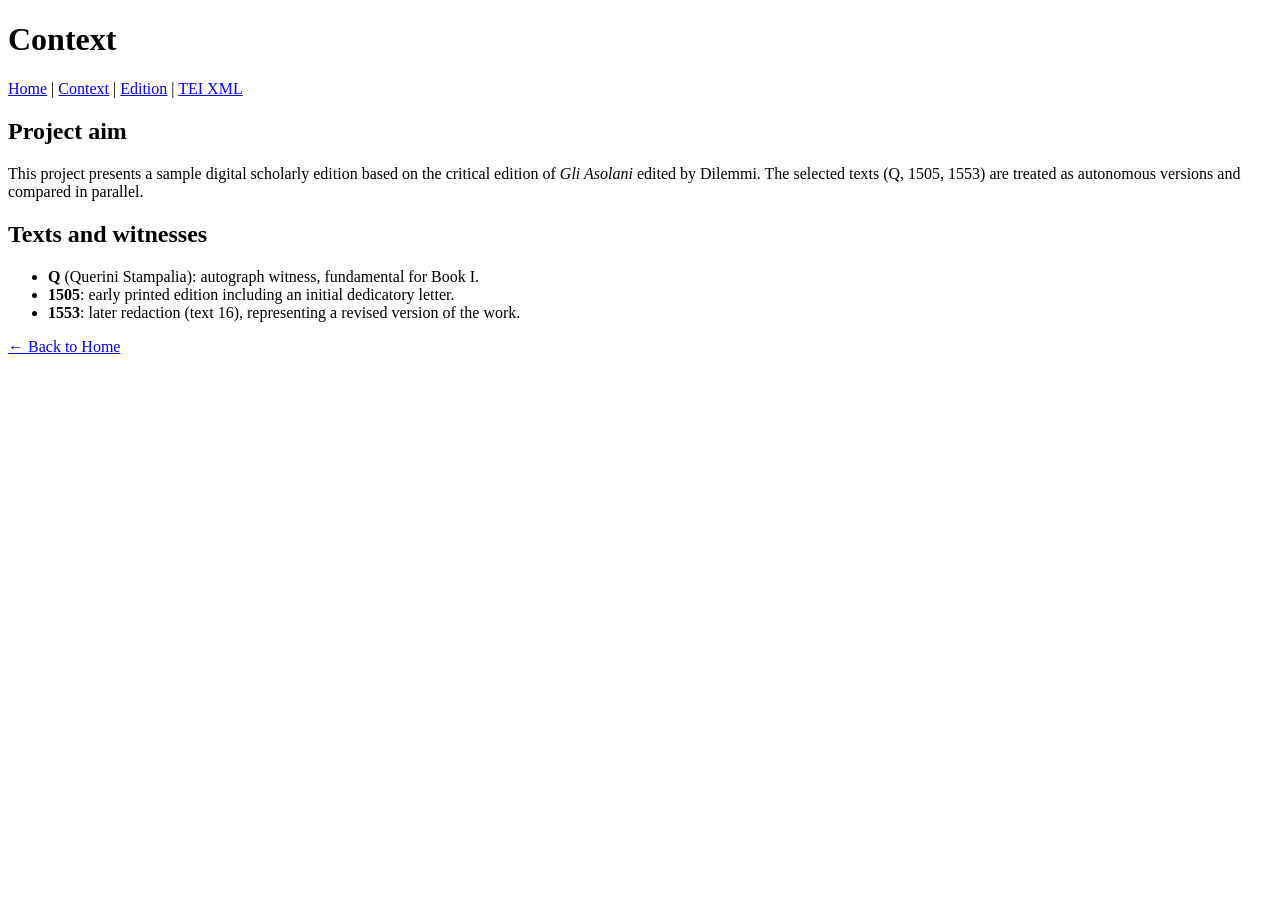
==== about.html @ 0920dd08 "Initial site structure and TEI skeleton" ====
<!doctype html>
<html lang="en">
<head>
  <meta charset="utf-8">
  <title>Context – Asolani</title>
</head>

<body>
  <h1>Context</h1>

  <nav>
    <a href="index.html">Home</a> |
    <a href="about.html">Context</a> |
    <a href="edition.html">Edition</a> |
    <a href="tei/asolani.xml">TEI XML</a>
  </nav>

  <h2>Project aim</h2>
  <p>
    This project presents a sample digital scholarly edition based on the critical edition
    of <em>Gli Asolani</em> edited by Dilemmi.  
    The selected texts (Q, 1505, 1553) are treated as autonomous versions and compared in parallel.
  </p>

  <h2>Texts and witnesses</h2>
  <ul>
    <li><strong>Q</strong> (Querini Stampalia): autograph witness, fundamental for Book I.</li>
    <li><strong>1505</strong>: early printed edition including an initial dedicatory letter.</li>
    <li><strong>1553</strong>: later redaction (text 16), representing a revised version of the work.</li>
  </ul>

  <p><a href="index.html">← Back to Home</a></p>
</body>
</html>
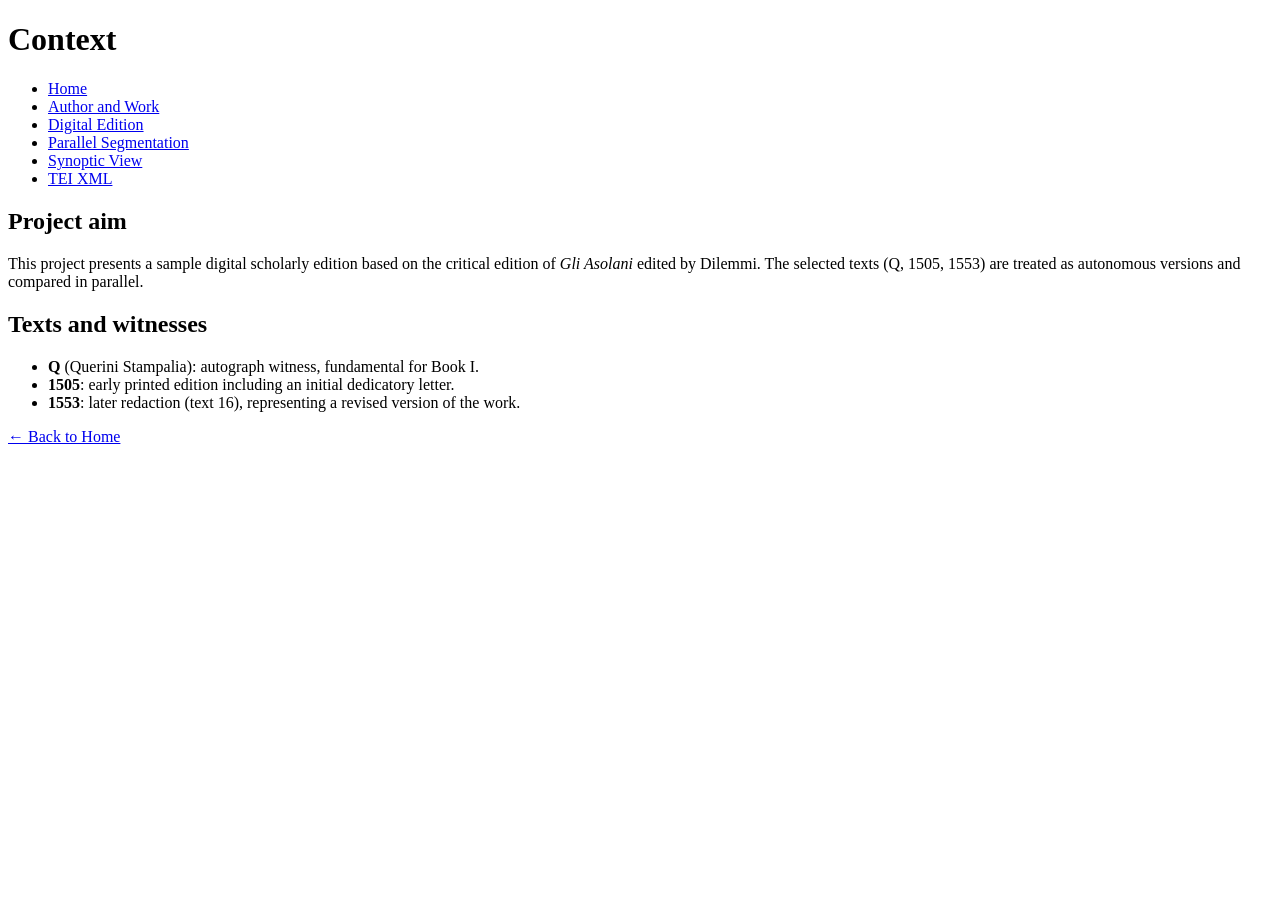
==== commit 2e1885a7: "Update about.html" ====
--- a/about.html
+++ b/about.html
@@ -9,11 +9,15 @@
   <h1>Context</h1>
 
   <nav>
-    <a href="index.html">Home</a> |
-    <a href="about.html">Context</a> |
-    <a href="edition.html">Edition</a> |
-    <a href="tei/asolani.xml">TEI XML</a>
-  </nav>
+  <ul>
+    <li><a href="index.html">Home</a></li>
+    <li><a href="author-work.html">Author and Work</a></li>
+    <li><a href="digital-edition.html">Digital Edition</a></li>
+    <li><a href="parallel-segmentation.html">Parallel Segmentation</a></li>
+    <li><a href="synoptic.html">Synoptic View</a></li>
+    <li><a href="tei/asolani.xml">TEI XML</a></li>
+  </ul>
+</nav>
 
   <h2>Project aim</h2>
   <p>
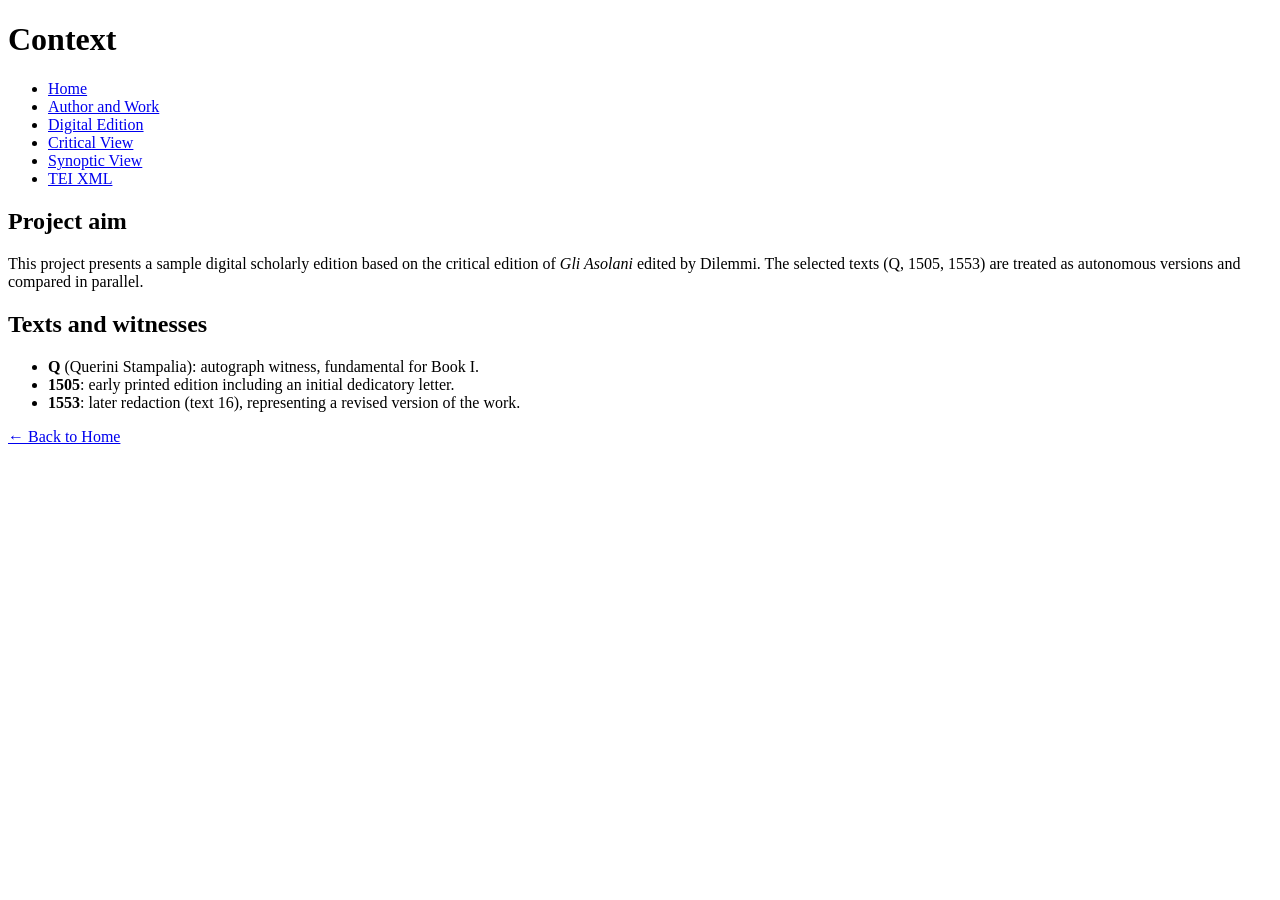
==== commit 4a92b6b9: "Update about.html" ====
--- a/about.html
+++ b/about.html
@@ -13,7 +13,7 @@
     <li><a href="index.html">Home</a></li>
     <li><a href="author-work.html">Author and Work</a></li>
     <li><a href="digital-edition.html">Digital Edition</a></li>
-    <li><a href="parallel-segmentation.html">Parallel Segmentation</a></li>
+    <li><a href="parallel-segmentation.html">Critical View</a></li>
     <li><a href="synoptic.html">Synoptic View</a></li>
     <li><a href="tei/asolani.xml">TEI XML</a></li>
   </ul>
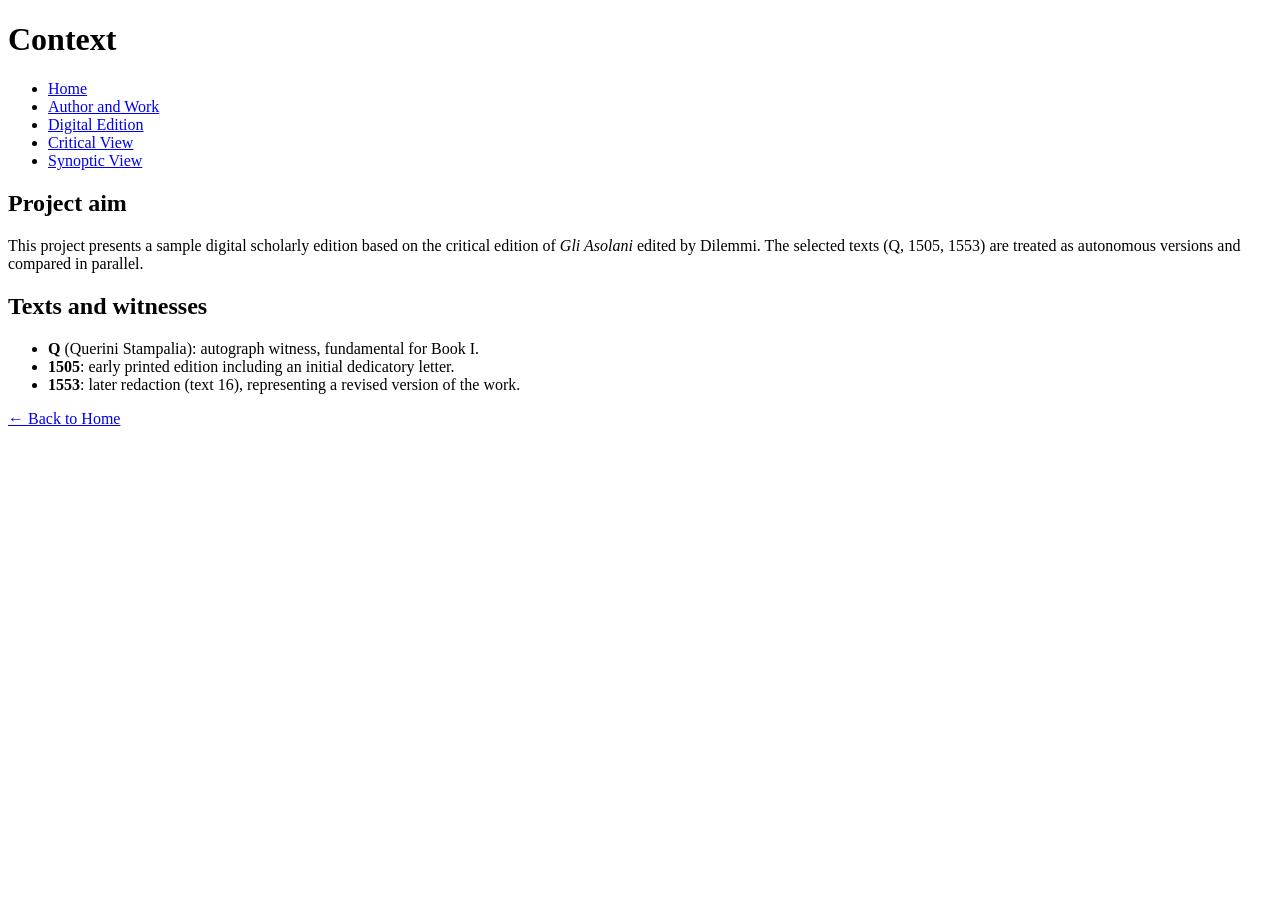
==== commit e752bddb: "Update about.html" ====
--- a/about.html
+++ b/about.html
@@ -15,7 +15,6 @@
     <li><a href="digital-edition.html">Digital Edition</a></li>
     <li><a href="parallel-segmentation.html">Critical View</a></li>
     <li><a href="synoptic.html">Synoptic View</a></li>
-    <li><a href="tei/asolani.xml">TEI XML</a></li>
   </ul>
 </nav>
 
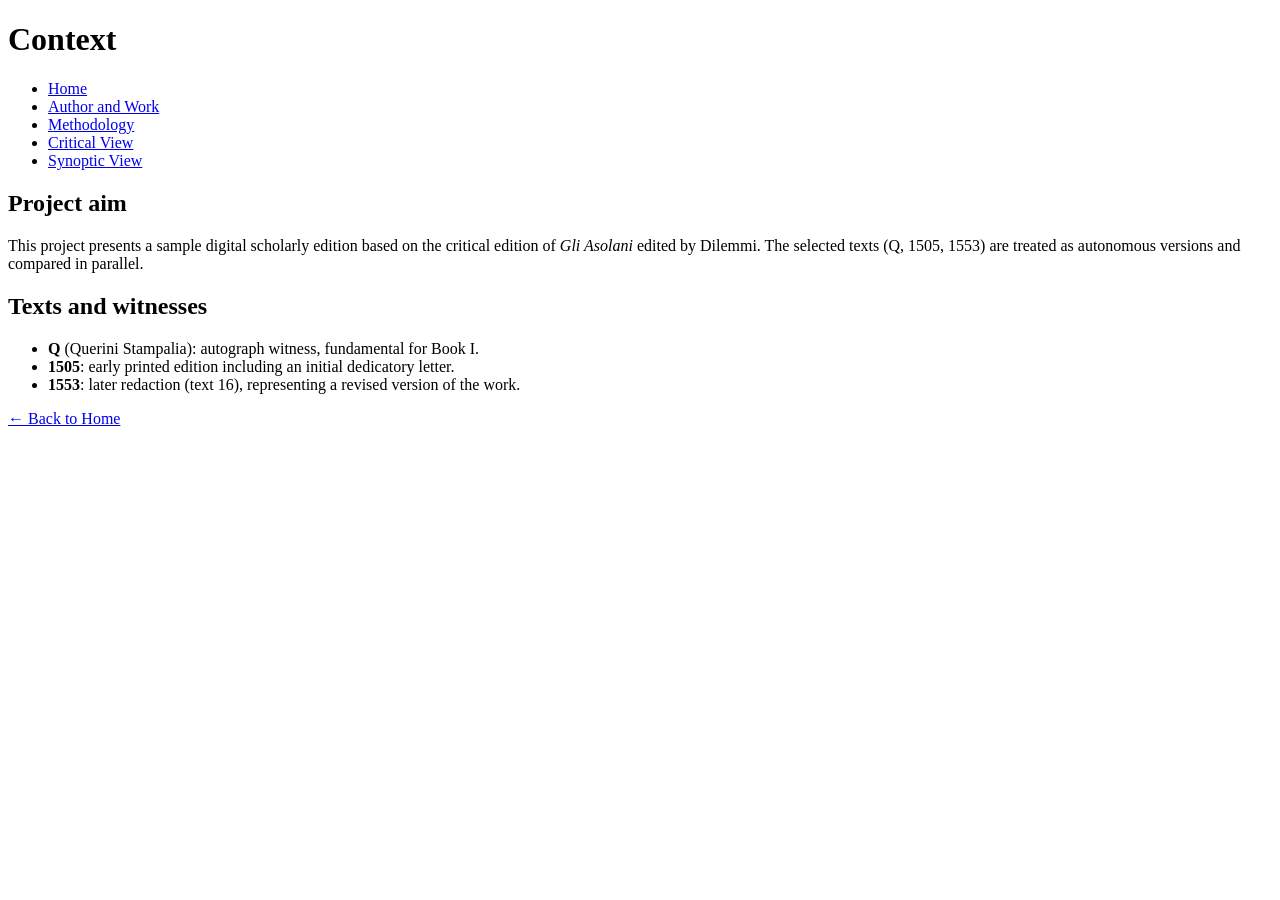
==== commit 680abce0: "documentation" ====
--- a/about.html
+++ b/about.html
@@ -12,7 +12,7 @@
   <ul>
     <li><a href="index.html">Home</a></li>
     <li><a href="author-work.html">Author and Work</a></li>
-    <li><a href="digital-edition.html">Digital Edition</a></li>
+    <li><a href="digital-edition.html">Methodology</a></li>
     <li><a href="parallel-segmentation.html">Critical View</a></li>
     <li><a href="synoptic.html">Synoptic View</a></li>
   </ul>
